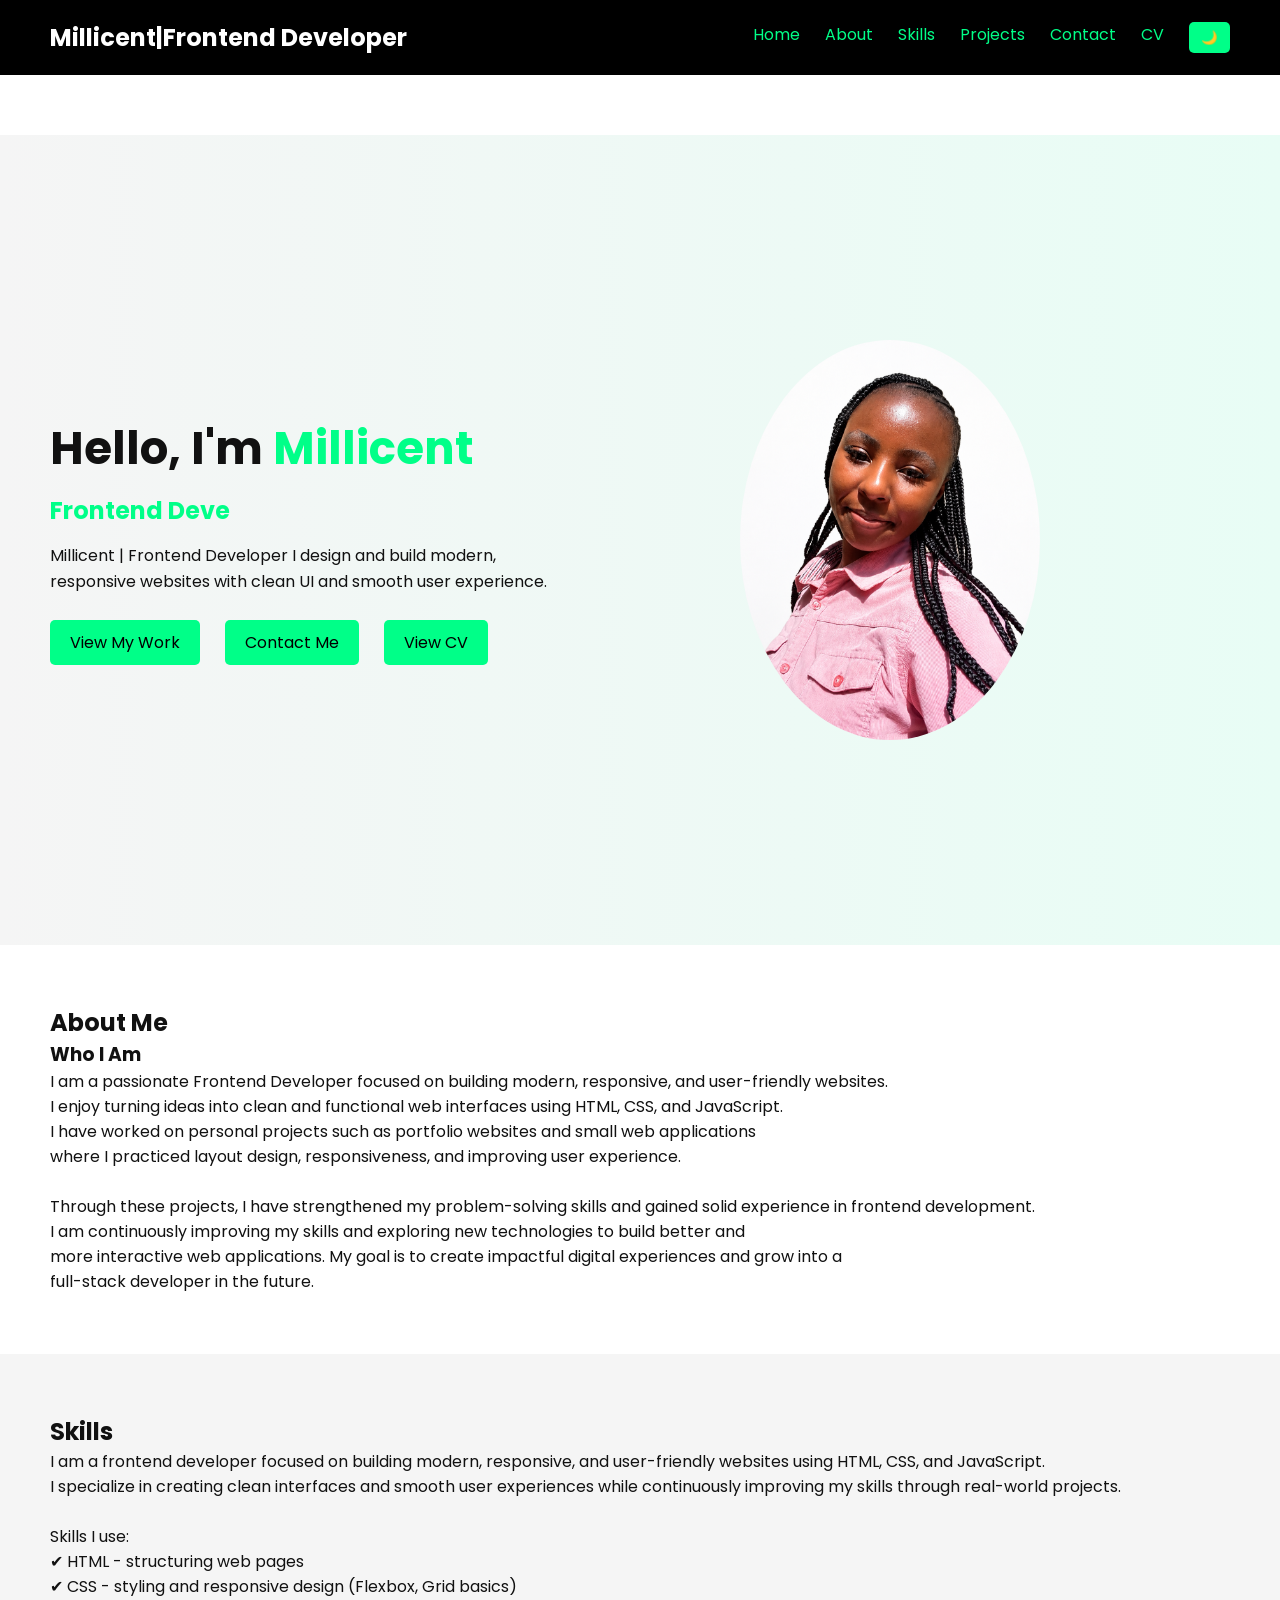
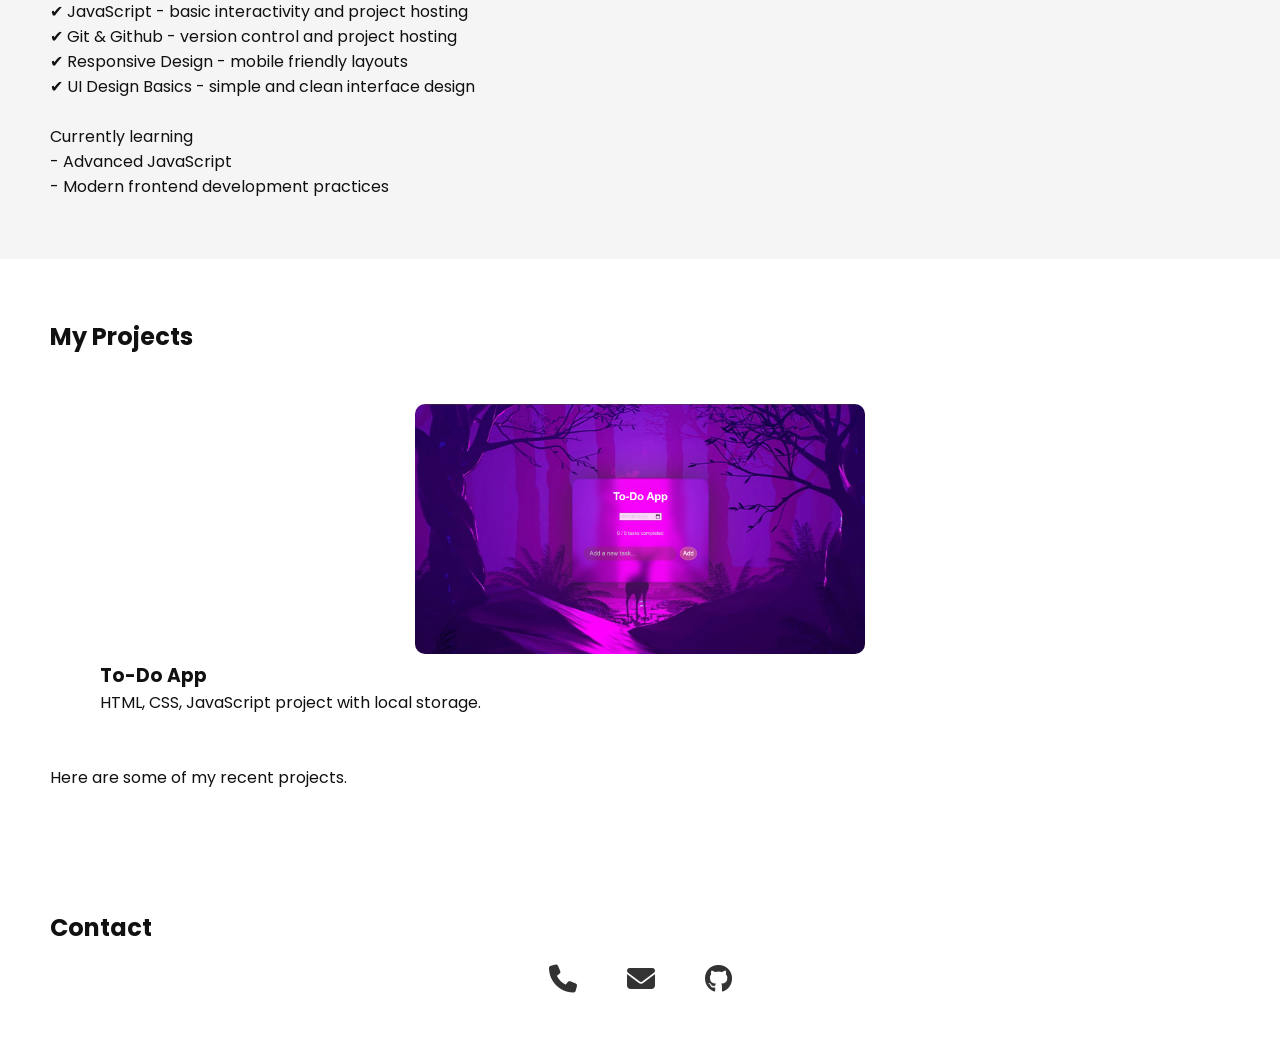
==== index.html @ e56c8e4c "Updated project layout and responsive image fixes" ====
<!DOCTYPE html>
<html lang="en">
<head>
    <meta charset="UTF-8">
    <meta name="viewport" content="width=device-width, initial-scale=1.0">
    <title>My Portfolio</title>
    <link href="https://fonts.googleapis.com/css2?family=Poppins:wght@400;600&display=swap" rel="stylesheet">
    <link rel="stylesheet" href="https://cdnjs.cloudflare.com/ajax/libs/font-awesome/6.5.0/css/all.min.css">
    <link rel="stylesheet" href="style.css">
</head>
<body>

    <!--nav-->
    <nav>
        <h2>Millicent|Frontend Developer</h2>
        <div class="hamburger" onclick="toggleMenu()">☰</div>
        <ul>
            <li><a href="#home">Home</a></li>
            <li><a href="#about">About</a></li>
            <li><a href="#skills">Skills</a></li>
            <li><a href="#projects">Projects</a></li>
            <li><a href="#contact">Contact</a></li>
            <li><a href="#" onclick="openCV(); return false;">CV</a></li>

             <!--- 🌙INSIDE MENU-->
            <li>
                <button id="toggle">🌙</button>
            </li>
        </ul>
    </nav>
    <!--hero section-->
    <section class="hero" id="home">
        <div class="hero-text">
            <h1>Hello, I'm <span>Millicent</span></h1>

            <h2><span id="typing"></span></h2>
            <p>Millicent | Frontend Developer

             I design and build modern, responsive websites with clean UI and smooth user experience.</p>

            <div class="hero-buttons">
                <a href="#projects" class="btn">View My Work</a>
                <a href="#contact" class="btn">Contact Me</a>
                <a href="#" class="btn" onclick="openCV(); return false;">View CV</a>
            </div>

        </div>

        <div class="hero-image">
            <img src="images/imagebg.png" alt="My Image">
        </div>
    </section>

    <!--about section-->
    <section id="about">
        <h2>About Me</h2>
        <h3>Who I Am</h3>
        <p>
             I am a passionate Frontend Developer focused on building modern, responsive, and user-friendly websites. <br>I enjoy turning ideas into clean and functional web interfaces using HTML, CSS, and JavaScript.<br>

             I have worked on personal projects such as portfolio websites and small web applications<br> where I practiced layout design, responsiveness, and improving user experience.</p><br><p></p>Through these projects, I have strengthened my problem-solving skills and gained solid experience in frontend development.<br>

             I am continuously improving my skills and exploring new technologies to build better and<br> more interactive web applications. My goal is to create impactful digital experiences and grow into a <br>full-stack developer in the future.
        </p>
    </section>

    <!--skills-->
    <section id="skills">
        <h2>Skills</h2>
        <p>
            I am a frontend developer focused on building modern, responsive, and user-friendly websites using HTML, CSS, and JavaScript.<br> 
            I specialize in creating clean interfaces and smooth user experiences while continuously improving my skills through real-world projects.<br><br>
            Skills I use:<br>
            ✔  HTML - structuring web pages<br>
            ✔  CSS - styling and responsive design (Flexbox, Grid basics)<br>
            ✔  JavaScript - basic interactivity and project hosting<br>
            ✔  Git & Github - version control and project hosting<br>
            ✔  Responsive Design - mobile friendly layouts<br>
            ✔  UI Design Basics - simple and clean interface design

            <br><br><p>Currently learning <br>
                - Advanced JavaScript<br>
                - Modern frontend development practices</p>
        </p>
    </section>

    <!--projects-->
    <section id="projects">
        <h2>My Projects</h2>
        <div class="projects-box">
            <div class="projects-card">
                <div class="projects-row">
                    <a href="projects/todo.html" target="_blank">
                       <img src="images/screenshot.png" alt="To-Do App">
                    </a>
                </div>
               
                <h3>To-Do App</h3>
                <p>HTML, CSS, JavaScript project with local storage.</p> 
            </div>
        </div>
        <p>Here are some of my recent projects.</p>
    </section>

    <!-- POPUP -->
     <div id="imageModal" onclick="closeImage()">
        <span class="close" onclick="closeImage()">&times;</span>
         <img id="modalImg">
     </div>

    <!--contact-->
    <section id="contact">
        <h2>Contact</h2>

        <div class="contact-icons">

            <!--PHONE -->
            <div class="contact-item">
                <i class="fas fa-phone" onclick="togglePopup('phonepopup')"></i>

                <div id="phonepopup" class="popup">
                    <span class="close-btn" onclick="togglePopup('phonepopup')">&times;</span>
                    <p>📞 <a href="tel:+254797627244">Call Me</a></p>
                    <p class="contact-detail">+254 797 627 244</p>
                </div>
            </div>
            <!--EMAIL-->
            <div class="contact-item">
                <i class="fas fa-envelope" onclick="togglePopup('emailpopup')"></i>

                <div id="emailpopup" class="popup">
                    <span class="close-btn" onclick="togglePopup('emailpopup')">&times;</span>
                    <p>📧 <a href="mailto:nduranumillicent5@gmail.com">Send Email</a></p>
                    <p class="contact-detail">nduranumillicent5@gmail.com</p>
                </div>
            </div>
            <!--GITHUB-->
            <div class="contact-item">
                <i class="fab fa-github" onclick="openGit()"></i>
            </div>
        </div>
    </section>

    <!--CV POPUP MODAL-->
    <div id="cvModal" class="cv-modal">
        <span class="cv-close" onclick="closeCV()">✖</span>

        <div class="cv-content">
            <iframe id="cvFrame"></iframe>
        </div>

        <div class="cv-controls">
            <button onclick="openCV()">View CV</button>
        </div>
        
    </div>

    <script src="script.js"></script>
</body>
</html>
---- style.css ----
/* FORCE DARK MODE SECTION COLORS */
.dark #about,
.dark #skills,
.dark #projects {
    background: #1a1a1a !important;
    color: #ffffff !important;
} 

/* RESET */
* {
    margin: 0;
    padding: 0;
    box-sizing: border-box;
}

body {
    font-family: 'Poppins', sans-serif;
    background: #ffffff;
    color: #111;
    transition: 0.3s ease;
    overflow-x: hidden;
}

/* NAV */
.navbar {
  position: relative;
}


nav {
    display: flex;
    justify-content: space-between;
    align-items: center;
    padding: 20px 50px;
    background: #000;
    color: #fff;
    flex-wrap: wrap;
}

nav h2 {
    margin-right: auto;
}

nav ul {
    display: flex;
    gap: 25px;
    list-style: none;
}

nav a {
    color: #fff;
    text-decoration: none;
    transition: 0.3s;
}

nav a:hover,
nav a.active {
    color: #00ff88;
}

.nav-links {
  box-shadow: 0 4px 10px rgba(0,0,0,0.4);
}

.nav-links::before {
  content: "";
  position: fixed;
  top: 0;
  left: 0;
  width: 30%;
  height: 100%;
  background: rgba(0,0,0,0.5);
}


/* THEME BUTTON */
#toggle {
    background: #00ff88;
    border: none;
    padding: 8px 12px;
    cursor: pointer;
    border-radius: 5px;
}

/* HERO */
.hero {
    margin-top: 60px;
    display: flex;
    flex-direction: row; /* ✅ ADD THIS (IMPORTANT) */
    align-items: center;
    justify-content: space-between;
    padding: 80px 50px;
    min-height: 90vh;
    background: linear-gradient(to right, #f5f5f5, #e8fdf5);
}

.hero-text {
    max-width: 500px;
    color: #111;
    flex: 1; /* ✅ ADD THIS */
}

.hero-text h1 {
    font-size: 45px;
}

.hero-text span {
    color: #00ff88;
}

.hero-text h2 {
    margin: 10px 0;
    font-size: 24px;
}

.hero-text p {
    margin: 15px 0;
    line-height: 1.6;
}

.hero-image {
    display: flex;
    justify-content: center;
    flex: 1;
}

.hero-image img {
    width: 300px;
    height: 400px;
    border-radius: 50%;
    object-fit: cover;
}

.hero-buttons {
    display: flex;
    gap: 15px;
    flex-wrap: wrap;
    align-items: center;
}

/* BUTTONS */
.btn {
    background: #00ff88;
    color: #000;
    padding: 10px 20px;
    text-decoration: none;
    margin-right: 10px;
    border-radius: 5px;
    display: inline-block;
    margin-top: 10px;
}

.btn-outline {
    border: 2px solid #00ff88;
    padding: 10px 20px;
    text-decoration: none;
    color: #00ff88;
    border-radius: 5px;
}

.btn:hover,
.btn-outline:hover {
    opacity: 0.8;
}

/* SECTIONS */
section {
    padding: 60px 50px;
}

#about { background: #ffffff; }
#skills { background: #f5f5f5; }
#projects { background: #ffffff; }

/* CONTACT ICONS (FIXED) */
.contact-icons {
    display: flex;
    justify-content: center;
    gap: 50px;
    margin-top: 20px;
}

.contact-icons i {
    font-size: 28px;
    cursor: pointer;
    color: #333;
    transition: 0.3s;
}

.contact-detail {
    font-size: 12px;
    opacity: 0.7;
    margin-top: 5px;
}

.contact-icons i:hover {
    transform: scale(1.2);
    color: #00ff88;
}

.contact-item {
    position: relative;
}

/* POPUP (FIXED CLEAN VERSION) */
.popup {
   display: none;
    position: absolute;
    top: 120%;       /* below icon */
    left: 50%;       /* center horizontally */
    transform: translateX(-50%);
    background: #222;
    color: white;
    padding: 12px 18px;
    border-radius: 8px;
    font-size: 14px;
    z-index: 1000;
    min-width: 160px;
}
/* Phone & Email popup links */
.popup a {
    color: white;            /* ✅ make text white */
    text-decoration: none;   /* ❌ remove underline */
    font-weight: 500;
}

.popup.show {
    display: block !important;
}

.close-btn {
    float: right;
    cursor: pointer;
    color: red;
    font-weight: bold;
}

/* PROJECTS */
.projects-card {
    background: #fff;
    padding: 50px;
    border-radius: 20px;
    transition: 0.3s;
}

.projects-card:hover {
    transform: translateY(-8px);
}

.projects-row {
    display: flex;
    gap: 20px;
    justify-content: center;
    flex-wrap: wrap;
}

.projects-row img {
    width: 100%;
    max-width: 450px;
    height: 250px;
    border-radius: 10px;
    cursor: pointer;
    transition: 0.3s;
    object-fit: cover;
}

.projects-row img:hover {
    transform: scale(1.05);
}

.dark .projects-card {
    background: #1f1f1f;
    color: #eaeaea;
    box-shadow: 0 4px 8px rgba(0, 255, 136, 0.2);
    }

/* MODAL IMAGE */
#imageModal {
    display: none;
    position: fixed;
    top: 0;
    left: 0;
    width: 100%;
    height: 100%;
    background: rgba(0,0,0,0.8);
    justify-content: center;
    align-items: center;
    z-index: 1000;
}

#imageModal img {
    width: auto;              
    max-width: 350px;         
    max-height: 60vh;        
    border-radius: 12px;
}

/* HAMBURGER ICON */
.hamburger {
    display: none;
    font-size: 22px;
    cursor: pointer;
    color: white;
    z-index: 1100;
}

/* DARK MODE */

.dark {
    background: #111;
    color: #fff; /* ✅ FIX: make text visible */
}

.dark section {
    background: #1a1a1a;
    color: #fff; /* ✅ FIX: make text visible */
}

.dark nav {
    background: #000;
}

.dark .hero-text {
    color: #fff;
}

.dark .contact-icons i {
    color: #fff;
}

.dark .contact-icons i:hover {
    color: #00ff88;
}

/* BUTTON DARK MODE */
.dark .btn {
    background: #00ff88;
    color: #000;
}

.dark .btn-outline {
    border: 2px solid #00ff88;
    color: #00ff88;
}

/* THEME BUTTON */
.theme-btn {
     display: flex;
    align-items: center;
    justify-content: center;
    margin-left: 20px;
    background: transparent;
    border: none;
    color: white;
    font-size: 20px;
    cursor: pointer;
    gap: 20px;
}

.theme-btn i {
    font-size: 16px;  /* 🔽 reduce size (try 14px–18px) */
}

/* ANIMATION */
.hidden {
    opacity: 0;
    transform: translateY(30px);
    transition: 0.6s ease;
}

.show {
    opacity: 1;
    transform: translateY(0);
}

 /* CV MODAL BACKGROUND */
.cv-modal {
    display: none;
    position: fixed;
    top: 0;
    left: 0;
    width: 100%;  
    height: 100%;
    background: rgba(0,0,0,0.85);
    justify-content: center;
    align-items: center;
    transform: scale(1);
    z-index: 99999;
}

.cv-modal iframe {
    width: 100%;
    height: 100%;
    border: none;
}

iframe {
    image-rendering: auto;
}

.cv-close:hover {
    color: #00ff88;
    transform: scale(1.2);
}


/* CV BOX (DESKTOP) */
.cv-content {
    width: 90%;
    height: 90%;
    background: white;
    position: relative;
    border-radius: 10px;
    overflow: auto;
}

/* PDF INSIDE */
.cv-content iframe {
    width: 100%;
    height: 100%;
    border: none;
    transform: scale(0.9);
    transform-origin: top center;
}

/* CLOSE BUTTON */
.cv-close {
    position: fixed; 
    top: 15px;
    right: 15px;
    font-size: 30px;
    color: white;
    background: rgba(0,0,0,0.6);
    padding: 8px 12px;
    border-radius: 50%;
    cursor: pointer;
    z-index: 100000;
}

.close {
    position: absolute;
    top: 20px;
    right: 30px;
    font-size: 35px;
    color: white;
    cursor: pointer;
    z-index: 1001;
}

.cv-controls {
  position: sticky;
  top: 0;
  background: white;
  padding: 10px;
  text-align: right;
  z-index: 10;
}


/* RESPONSIVE */
@media (max-width: 768px) {

    nav {
        display: flex;
        padding: 15px 20px;
        flex-direction: row;
        gap: 10px;
        text-align: center;
        justify-content: space-between;
        align-items: center;
    }
    nav h2 {
        flex: 1;
        margin-left: 10px;
    }

    nav ul {
        position: absolute;
        top: 60px;   
        right: 10px;     
        left: auto;   
        background: black;
        flex-direction: column;
        width: 200px;
        display: none;
        padding: 10px;
        border-radius: 10px;
        z-index: 1000;

    }
    nav ul li {
      width: 100%;
    }

    nav ul li a {
       display: block;
       padding: 10px;
       width: 100%;
    }

    nav ul.show {
        opacity: 1;
        transform: translateY(0);
        display: flex;
    }

    .nav-links {
        position: absolute;
        top: 60px; /* just below nav bar*/
        right: 10px;
        width: 200px;
        border-radius: 8px;
        padding: 10px 0;
        background: black;
        align-items: center;
        justify-content: center;
        transition: 0.3s ease;
        z-index: 1000;
        display: none;
        flex-direction: column;
    }

    .nav-links.active {
     display: flex;
     right: 0;
    }

    .nav-links a {
         padding: 10px;
         text-align: center;
         color: #00ff99;
         font-size: 18px;
         width: 100%;
         font-size: 18px;
     }
     .nav-links a:hover {
         background: #111;
     }

    .navbar {
      display: flex;
     justify-content: space-between;
     align-items: center;
     padding: 10px 20px;
    }

    .logo {
      margin-left: 10px; /* small space from edge */
    }

    .hamburger {
        display: block;
        margin-left: auto;
    } 

    #toggle {
        margin-left: auto;
        margin-right: 10px;
    }

    .popup {
    background: black !important;
    color: white  !important;
    }

    .hero {
        align-items: center;
        flex-direction: column;
        padding: 30px 20px;   /* smaller padding */
        min-height: auto;     /* removes huge screen height */
        text-align: center;
        gap: 20px;
        
    }

    .hero-text {
        width: 100%;
        max-width: 100%;
    }

    .hero-text h1 {
        font-size: 26px;
    }

    .hero-text h2 {
        font-size: 18px;
    }

    .hero-text p {
        font-size: 14px;
    }

    .hero-buttons {
        display: flex;
        flex-direction: column;
        gap: 10px;
        align-items: center;
    }

    .hero-buttons .btn {
        width: 80%;
    }

    .hero-image img {
        width: 160px;
        height: 180px;
        border-radius: 50%;
    }

    .cv-modal {
      width: 95%;
      height: 90%;
    }
    
    .cv-content {
        width: 100%;
        height: 100%;
        border-radius: 0; /* remove curves for full screen */
        font-size: 14px;
    }
    #cvFrame {
    width: 100%;
    height: 100%;
    border: none;
    }

    .projects-row img {
        width: 100%;
        max-width: 100%;
        height: 200px;
    }

    
}
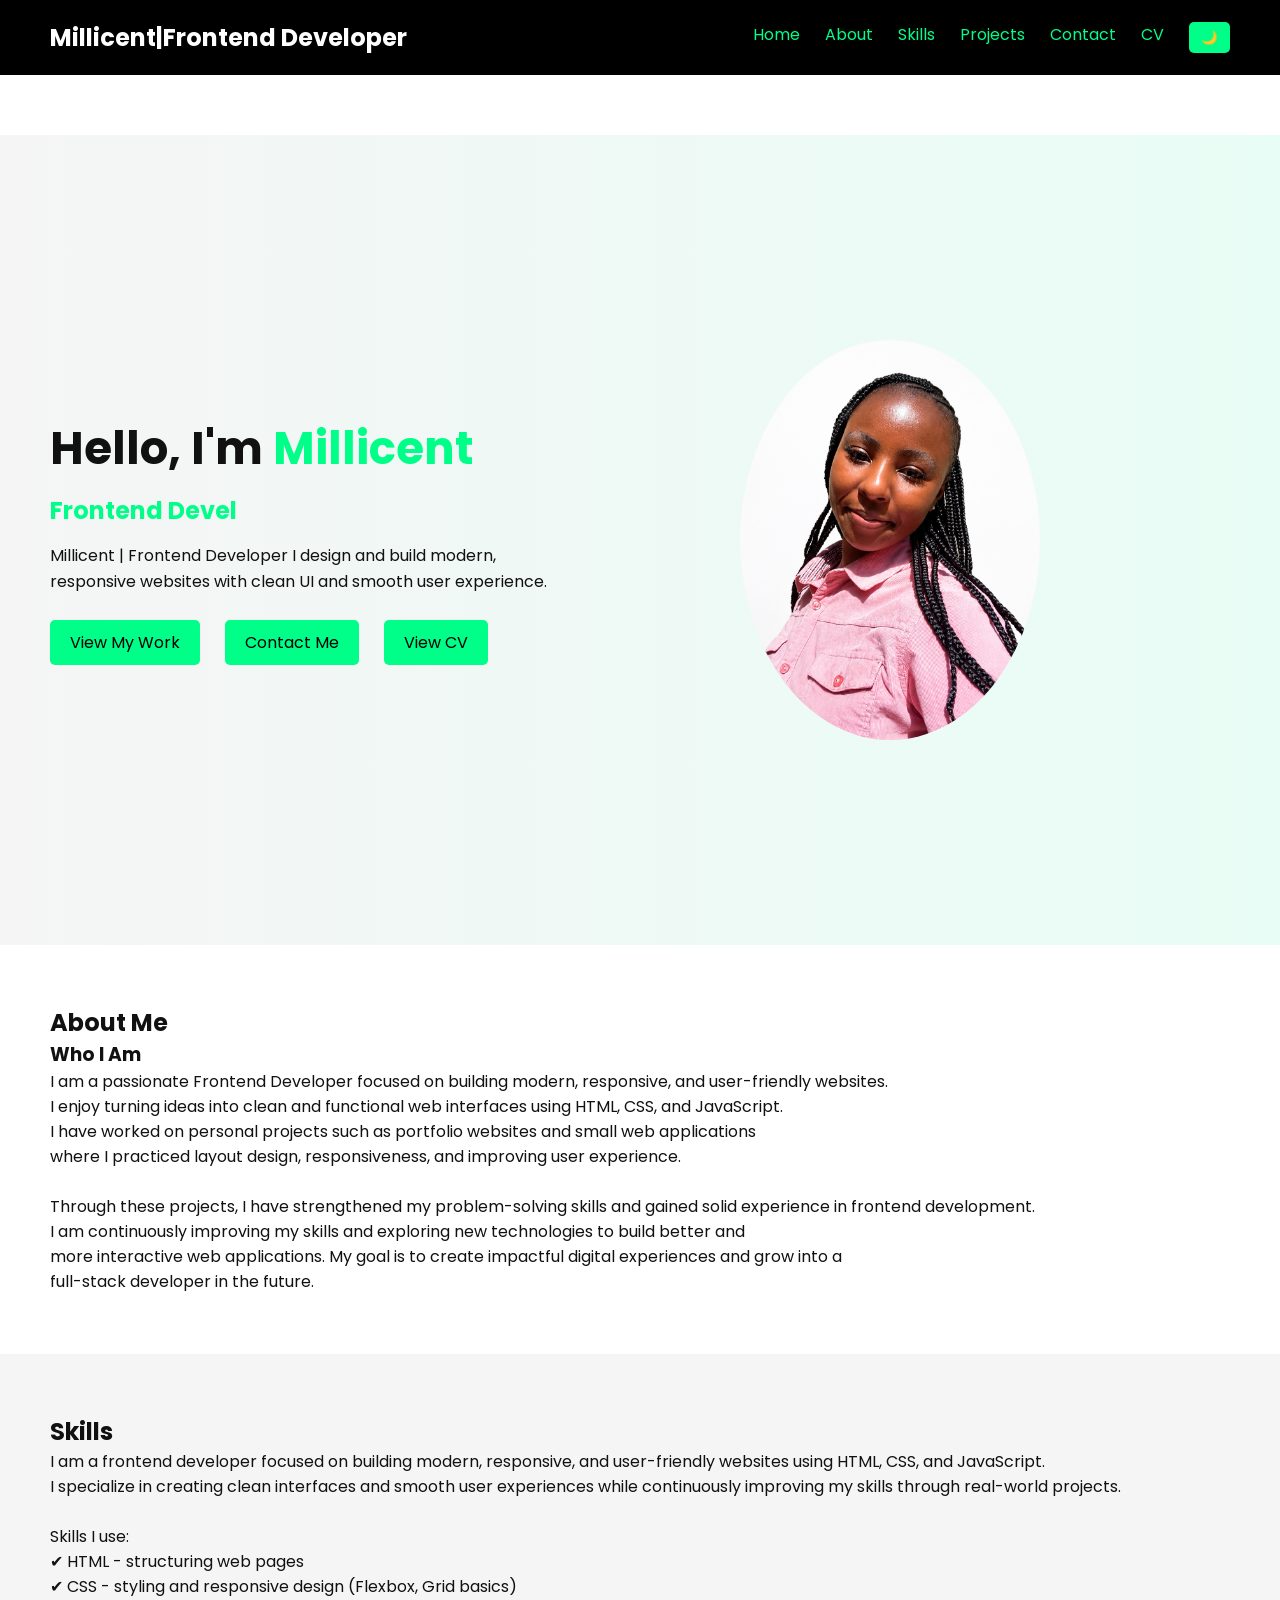
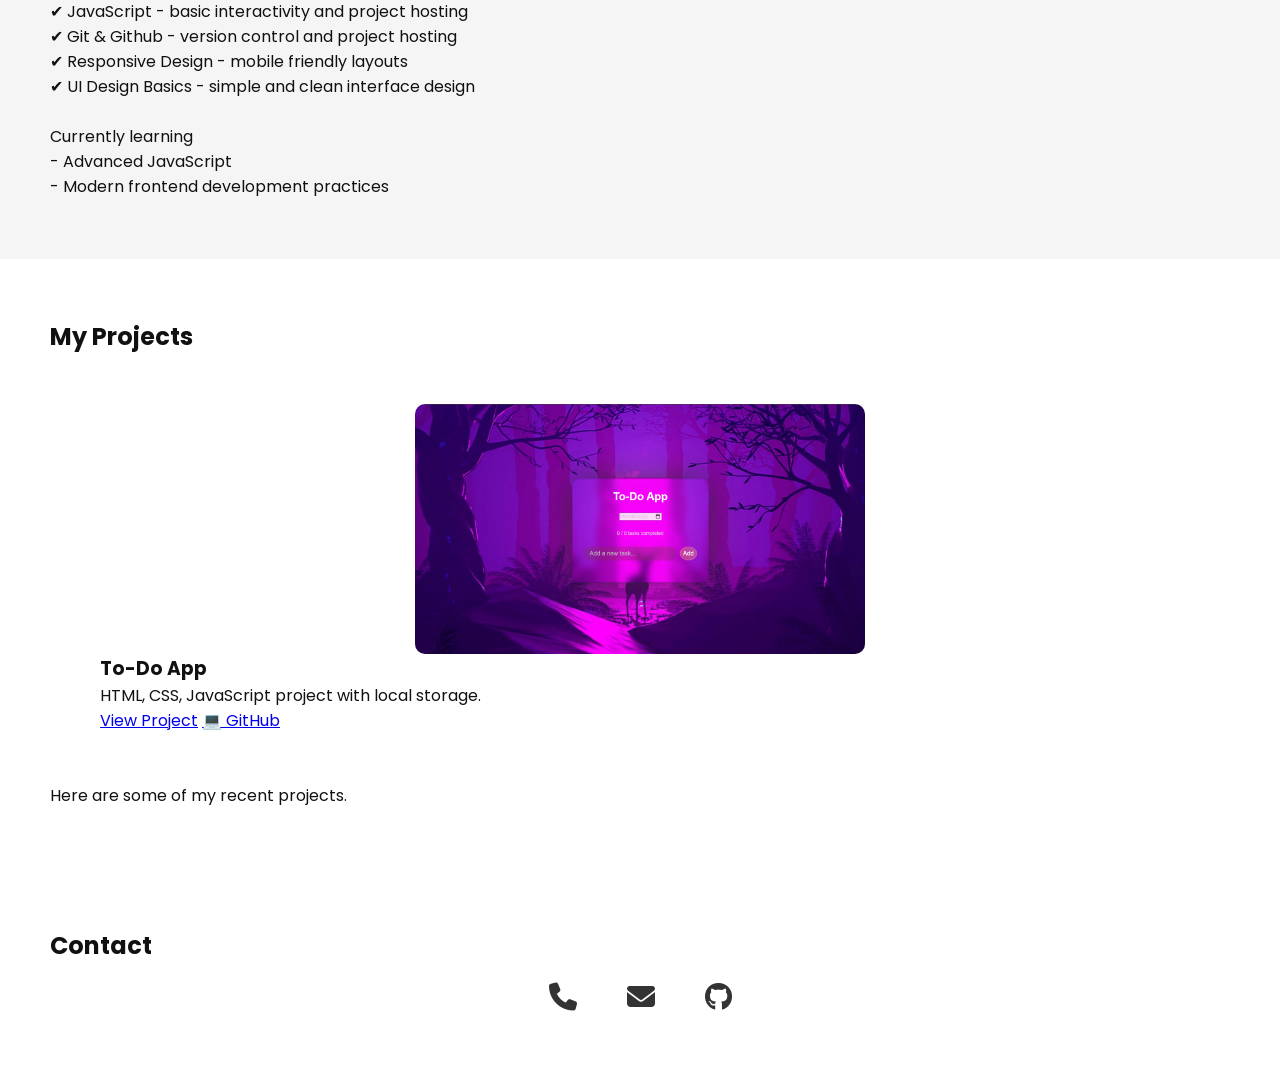
==== commit 28882b08: "Fixed layout bugs, improved CV display, and cleaned project links" ====
--- a/index.html
+++ b/index.html
@@ -90,13 +90,15 @@
         <div class="projects-box">
             <div class="projects-card">
                 <div class="projects-row">
-                    <a href="projects/todo.html" target="_blank">
                        <img src="images/screenshot.png" alt="To-Do App">
-                    </a>
                 </div>
                
                 <h3>To-Do App</h3>
-                <p>HTML, CSS, JavaScript project with local storage.</p> 
+                <p>HTML, CSS, JavaScript project with local storage.</p>
+                <div class="project-links">
+                    <a href="todo-app/index.html" target="_blank">View Project</a>
+                    <a href="https://millie420.github.io/To-Do-List-project/" target="_blank">💻 GitHub</a>
+                </div>
             </div>
         </div>
         <p>Here are some of my recent projects.</p>
--- a/style.css
+++ b/style.css
@@ -240,7 +240,25 @@
     background: #fff;
     padding: 50px;
     border-radius: 20px;
-    transition: 0.3s;
+    transition: 0.3s ease;
+}
+
+.projects-card img {
+    width: 100%;
+    border-radius: 10px;
+}
+.projects-links {
+    margin-top: 10px;
+}
+
+.projects-links a {
+    display: inline-block;
+    margin: 5px;
+    padding: 8px 12px;
+    background: green;
+    color: white;
+    text-decoration: none;
+    border-radius: 5px;
 }
 
 .projects-card:hover {
@@ -388,12 +406,6 @@
     z-index: 99999;
 }
 
-.cv-modal iframe {
-    width: 100%;
-    height: 100%;
-    border: none;
-}
-
 iframe {
     image-rendering: auto;
 }
@@ -419,8 +431,7 @@
     width: 100%;
     height: 100%;
     border: none;
-    transform: scale(0.9);
-    transform-origin: top center;
+    transform: none;
 }
 
 /* CLOSE BUTTON */
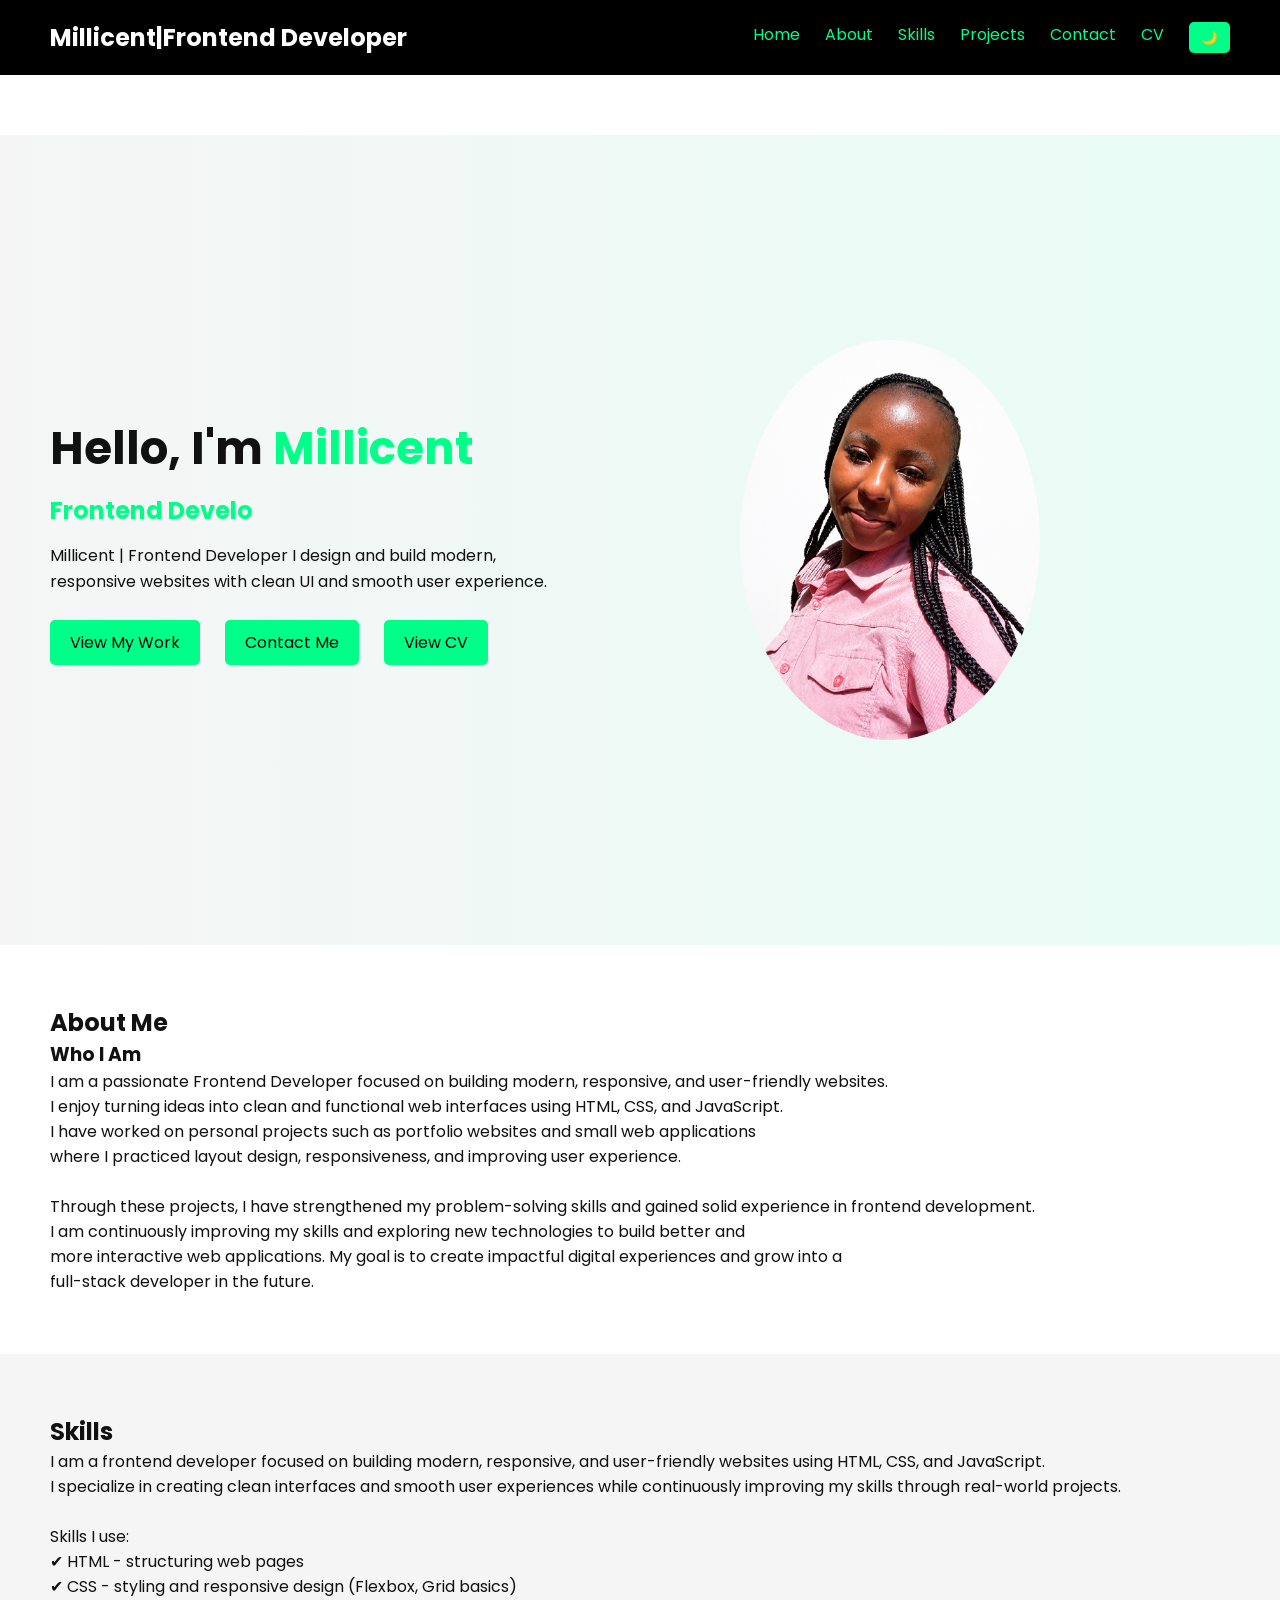
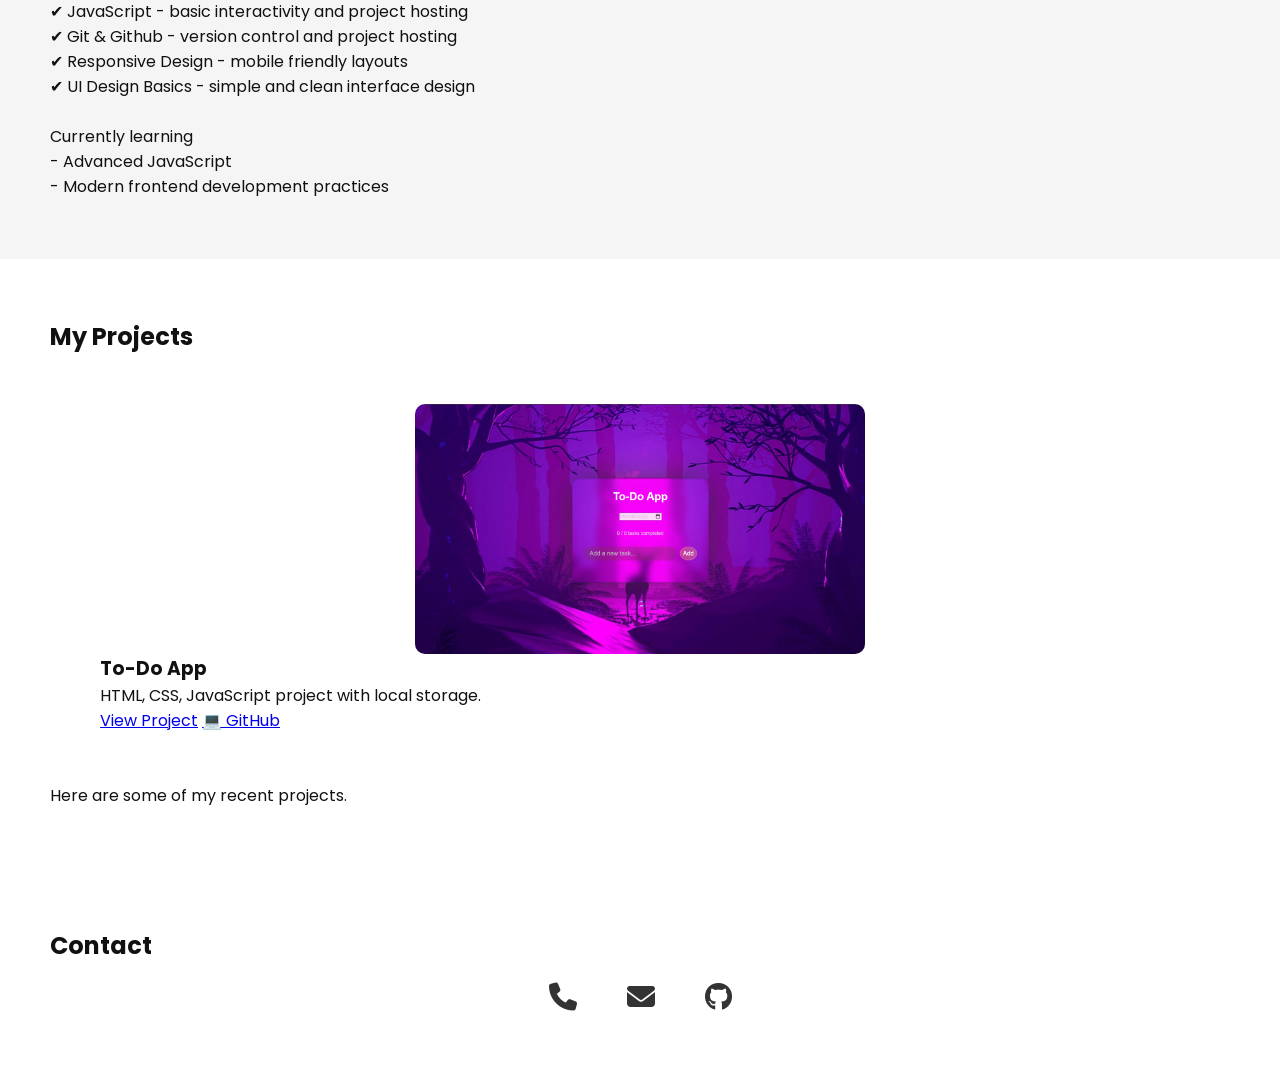
==== commit d6714ba8: "Fix paths and include missing assets" ====
--- a/index.html
+++ b/index.html
@@ -96,7 +96,7 @@
                 <h3>To-Do App</h3>
                 <p>HTML, CSS, JavaScript project with local storage.</p>
                 <div class="project-links">
-                    <a href="todo-app/index.html" target="_blank">View Project</a>
+                    <a href="projects/todo-app/index.html" target="_blank">View Project</a>
                     <a href="https://millie420.github.io/To-Do-List-project/" target="_blank">💻 GitHub</a>
                 </div>
             </div>
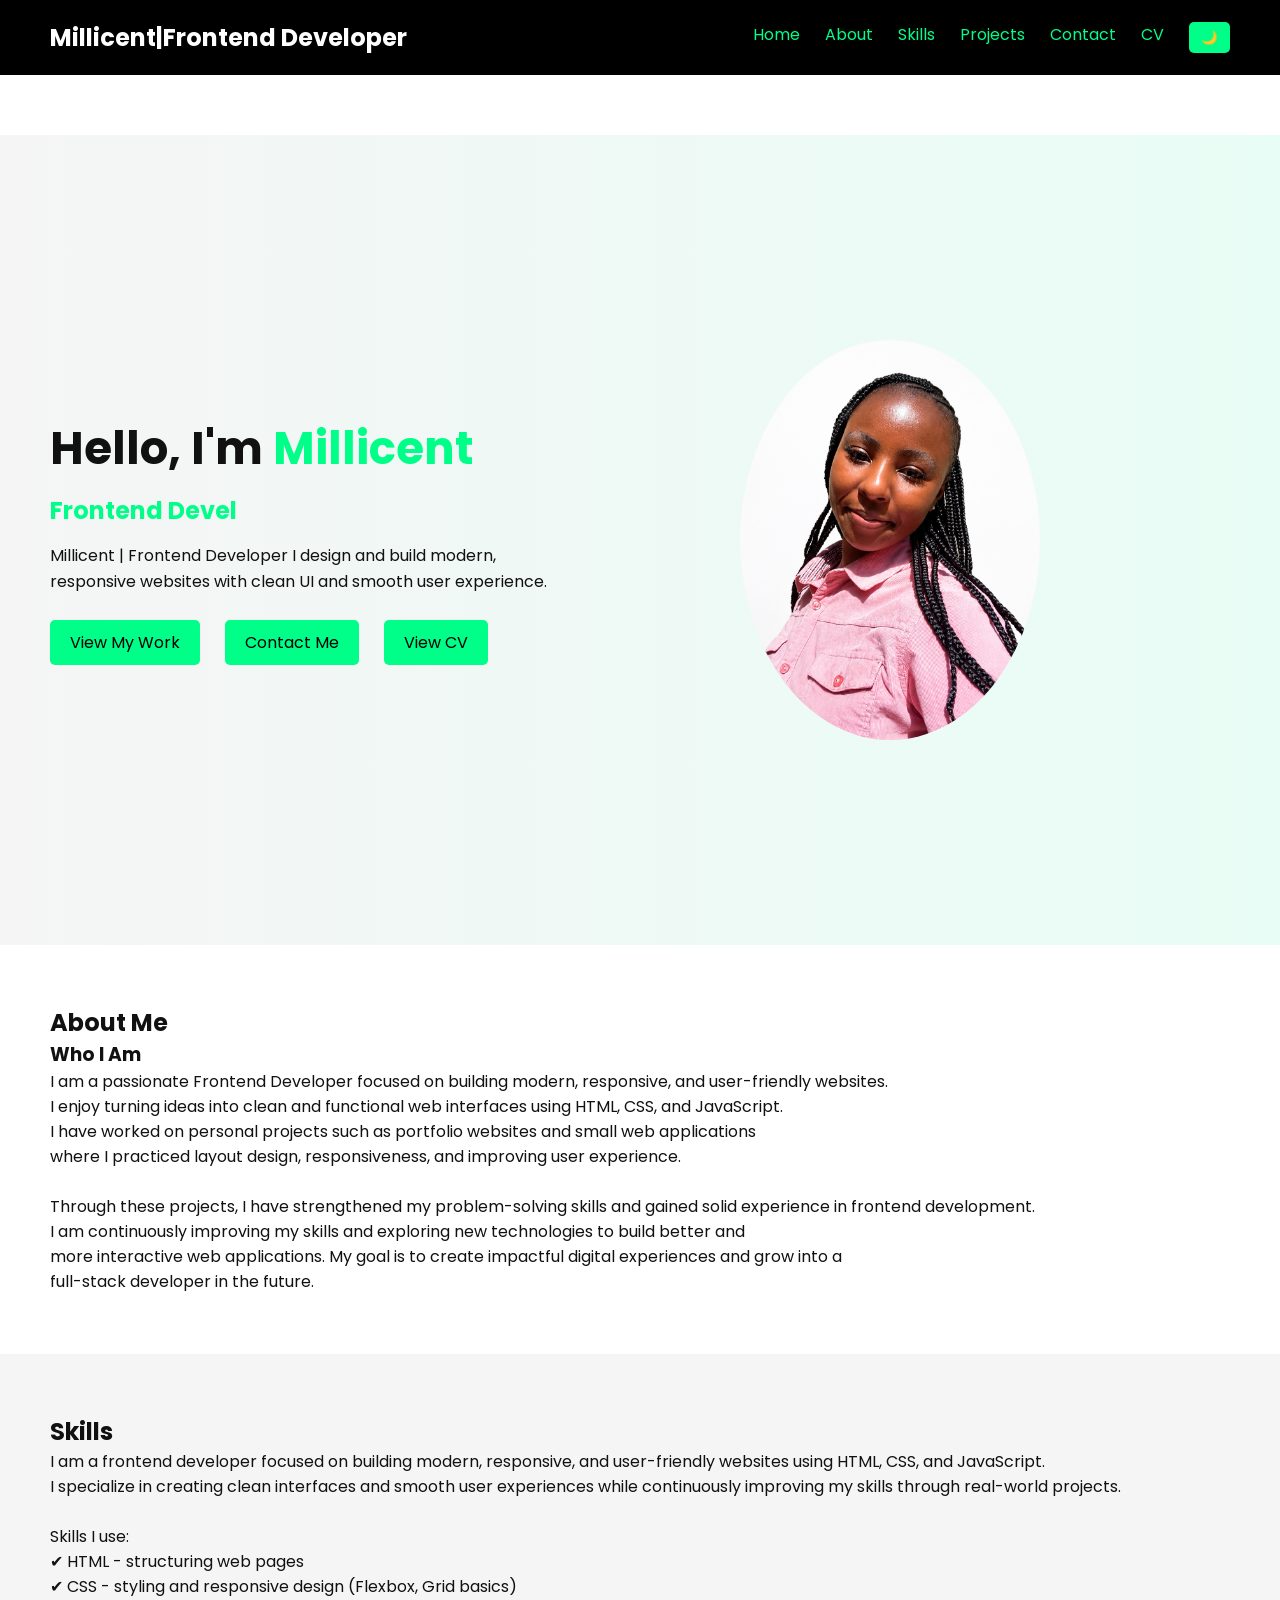
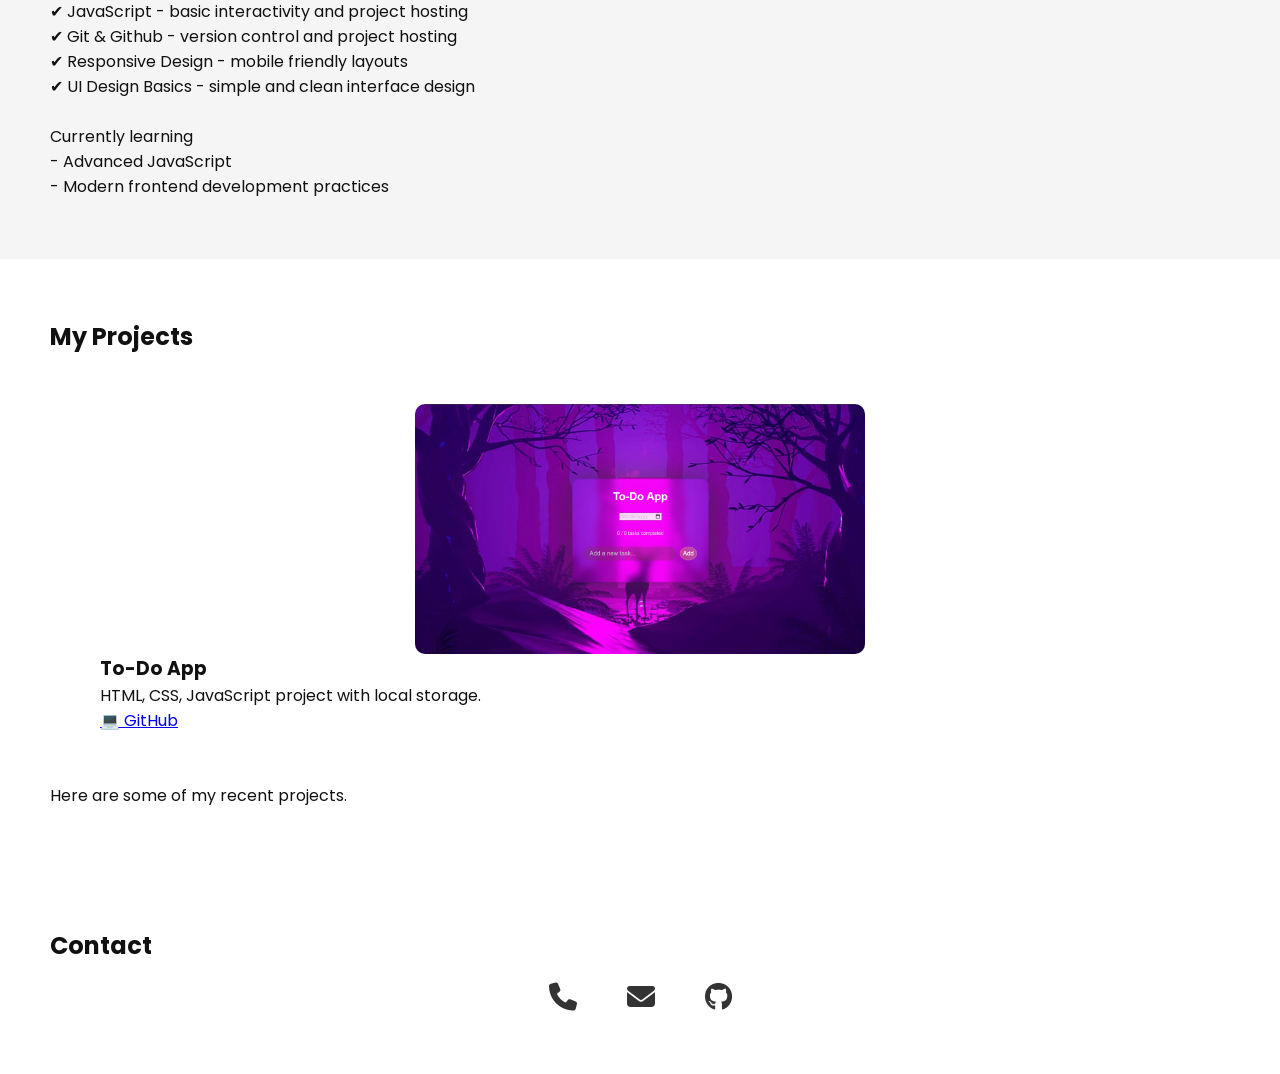
==== commit c3981e0a: "Removed broken local links, using live project link" ====
--- a/index.html
+++ b/index.html
@@ -96,7 +96,6 @@
                 <h3>To-Do App</h3>
                 <p>HTML, CSS, JavaScript project with local storage.</p>
                 <div class="project-links">
-                    <a href="projects/todo-app/index.html" target="_blank">View Project</a>
                     <a href="https://millie420.github.io/To-Do-List-project/" target="_blank">💻 GitHub</a>
                 </div>
             </div>
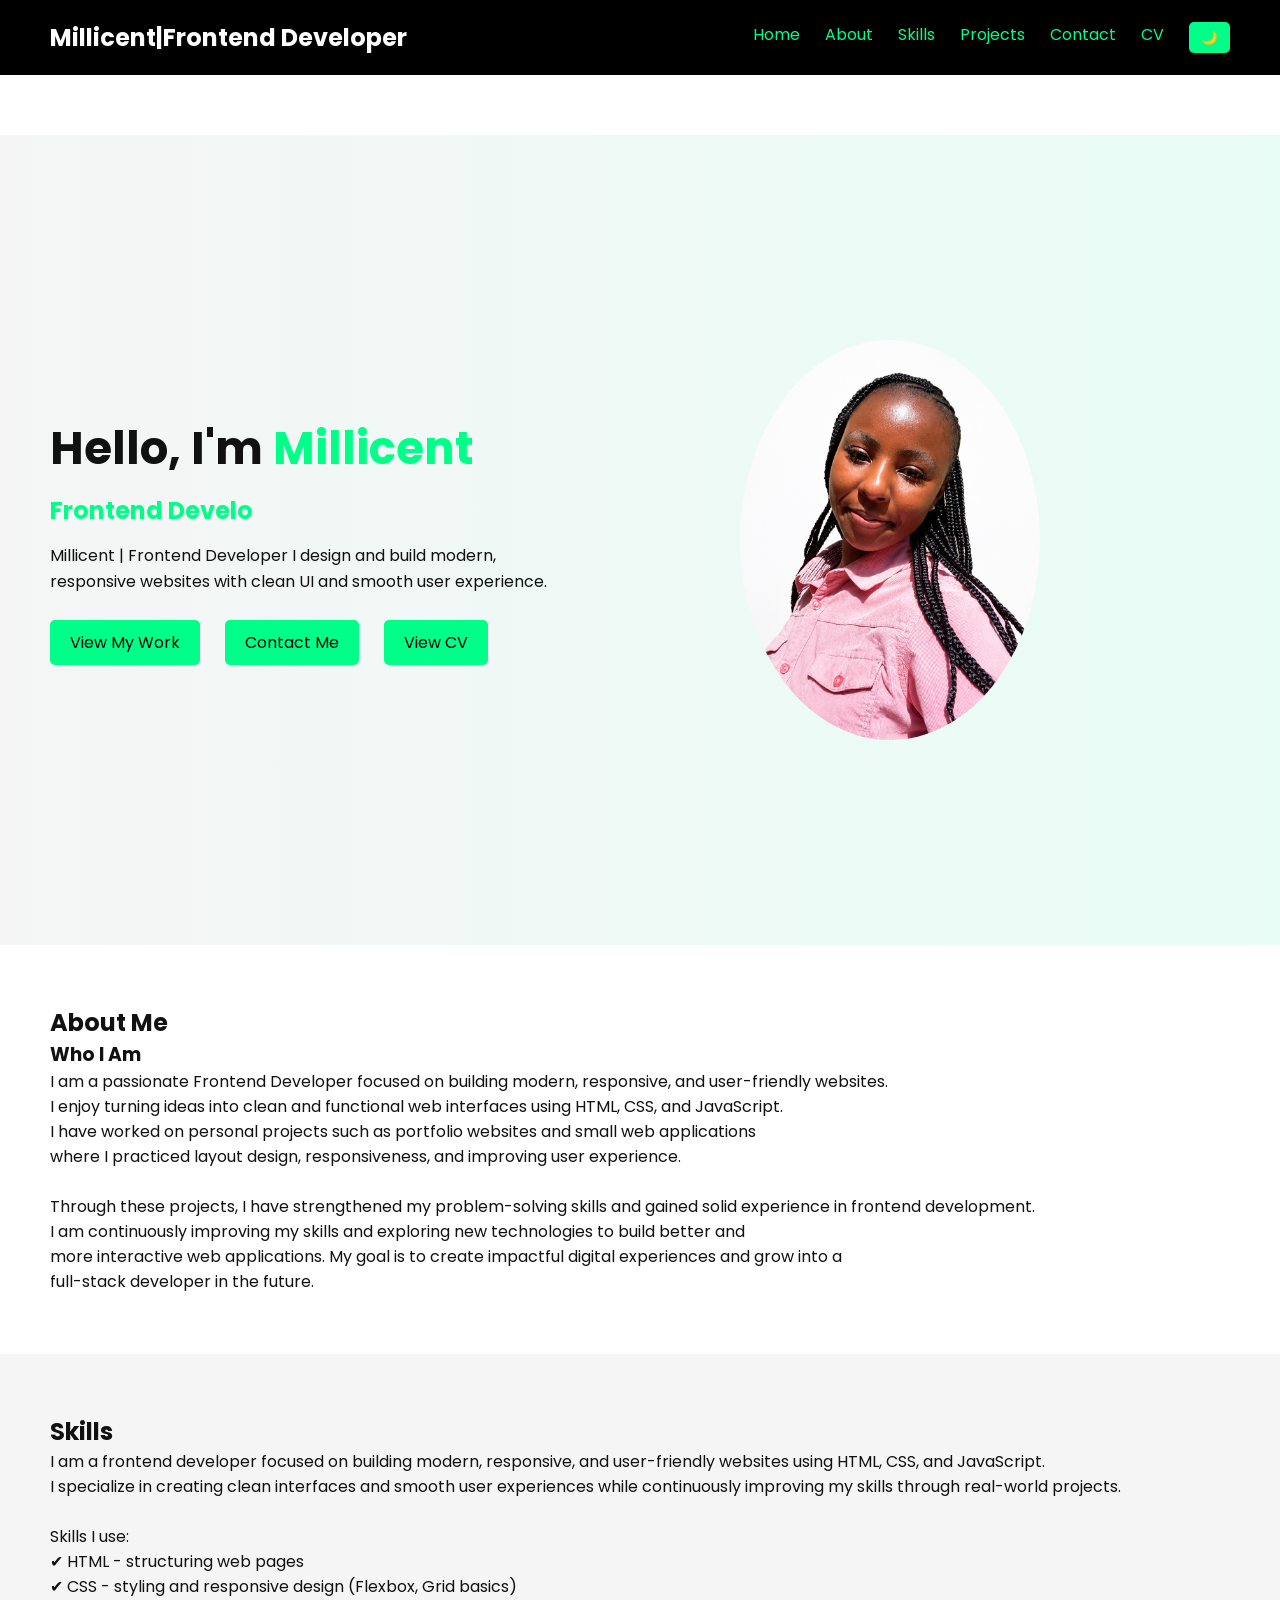
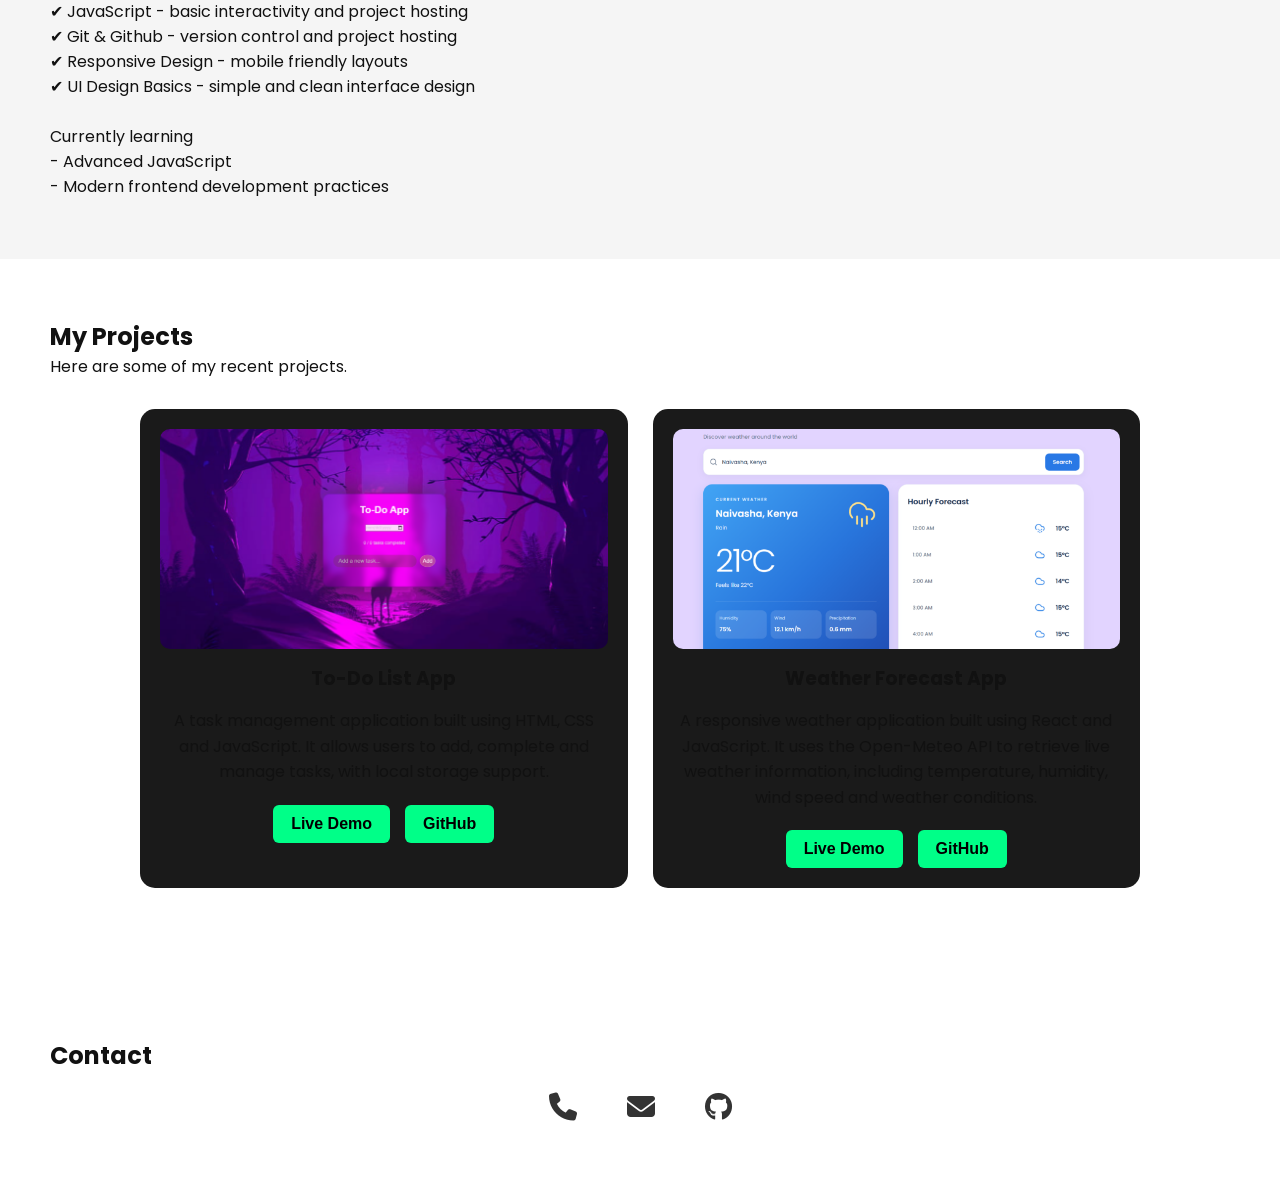
==== commit d42c40fa: "Updated portfolio project cards" ====
--- a/index.html
+++ b/index.html
@@ -85,23 +85,67 @@
     </section>
 
     <!--projects-->
-    <section id="projects">
-        <h2>My Projects</h2>
-        <div class="projects-box">
-            <div class="projects-card">
-                <div class="projects-row">
-                       <img src="images/screenshot.png" alt="To-Do App">
-                </div>
-               
-                <h3>To-Do App</h3>
-                <p>HTML, CSS, JavaScript project with local storage.</p>
-                <div class="project-links">
-                    <a href="https://millie420.github.io/To-Do-List-project/" target="_blank">💻 GitHub</a>
-                </div>
-            </div>
-        </div>
-        <p>Here are some of my recent projects.</p>
-    </section>
+<section id="projects">
+    <h2>My Projects</h2>
+    <p>Here are some of my recent projects.</p>
+
+    <div class="projects-box">
+
+        <!-- TO-DO APP CARD -->
+        <div class="projects-card">
+
+            <div class="projects-row">
+                <img src="images/screenshot.png" alt="To-Do App">
+            </div>
+
+            <h3>To-Do List App</h3>
+
+            <p>
+                A task management application built using HTML, CSS
+                and JavaScript. It allows users to add, complete and
+                manage tasks, with local storage support.
+            </p>
+
+            <div class="project-links">
+                <a href="https://millie420.github.io/To-Do-List-project/"
+                   target="_blank">Live Demo</a>
+
+                <a href="https://github.com/millie420/To-Do-List-project"
+                   target="_blank">GitHub</a>
+            </div>
+
+        </div>
+
+
+        <!-- WEATHER APP CARD -->
+        <div class="projects-card">
+
+            <div class="projects-row">
+                <img src="images/weather app.png" alt="Weather App">
+            </div>
+
+            <h3>Weather Forecast App</h3>
+
+            <p>
+                A responsive weather application built using React
+                and JavaScript. It uses the Open-Meteo API to retrieve
+                live weather information, including temperature,
+                humidity, wind speed and weather conditions.
+            </p>
+
+            <div class="project-links">
+                <a href="https://weather-73f6xch2g-millie19.vercel.app"
+                   target="_blank">Live Demo</a>
+
+                <a href="https://github.com/millie420/weather-app"
+                   target="_blank">GitHub</a>
+            </div>
+
+        </div>
+
+    </div>
+</section>
+
 
     <!-- POPUP -->
      <div id="imageModal" onclick="closeImage()">
--- a/style.css
+++ b/style.css
@@ -292,6 +292,63 @@
     box-shadow: 0 4px 8px rgba(0, 255, 136, 0.2);
     }
 
+    .projects-box {
+    display: grid;
+    grid-template-columns: repeat(2, 1fr);
+    gap: 25px;
+    max-width: 1000px;
+    margin: 30px auto;
+}
+
+.projects-card {
+    background: #1a1a1a;
+    padding: 20px;
+    border-radius: 15px;
+    text-align: center;
+    transition: 0.3s ease;
+}
+
+.projects-card:hover {
+    transform: translateY(-8px);
+}
+
+.projects-row img {
+    width: 100%;
+    height: 220px;
+    object-fit: cover;
+    border-radius: 10px;
+}
+
+.projects-card h3 {
+    margin: 15px 0;
+}
+
+.projects-card p {
+    line-height: 1.6;
+}
+
+.project-links {
+    display: flex;
+    justify-content: center;
+    gap: 15px;
+    margin-top: 20px;
+}
+
+.project-links a {
+    text-decoration: none;
+    padding: 10px 18px;
+    background: #00ff88;
+    color: #000;
+    border-radius: 6px;
+    font-weight: 600;
+}
+
+/* Mobile screens */
+@media (max-width: 768px) {
+    .projects-box {
+        grid-template-columns: 1fr;
+    }
+}
 /* MODAL IMAGE */
 #imageModal {
     display: none;
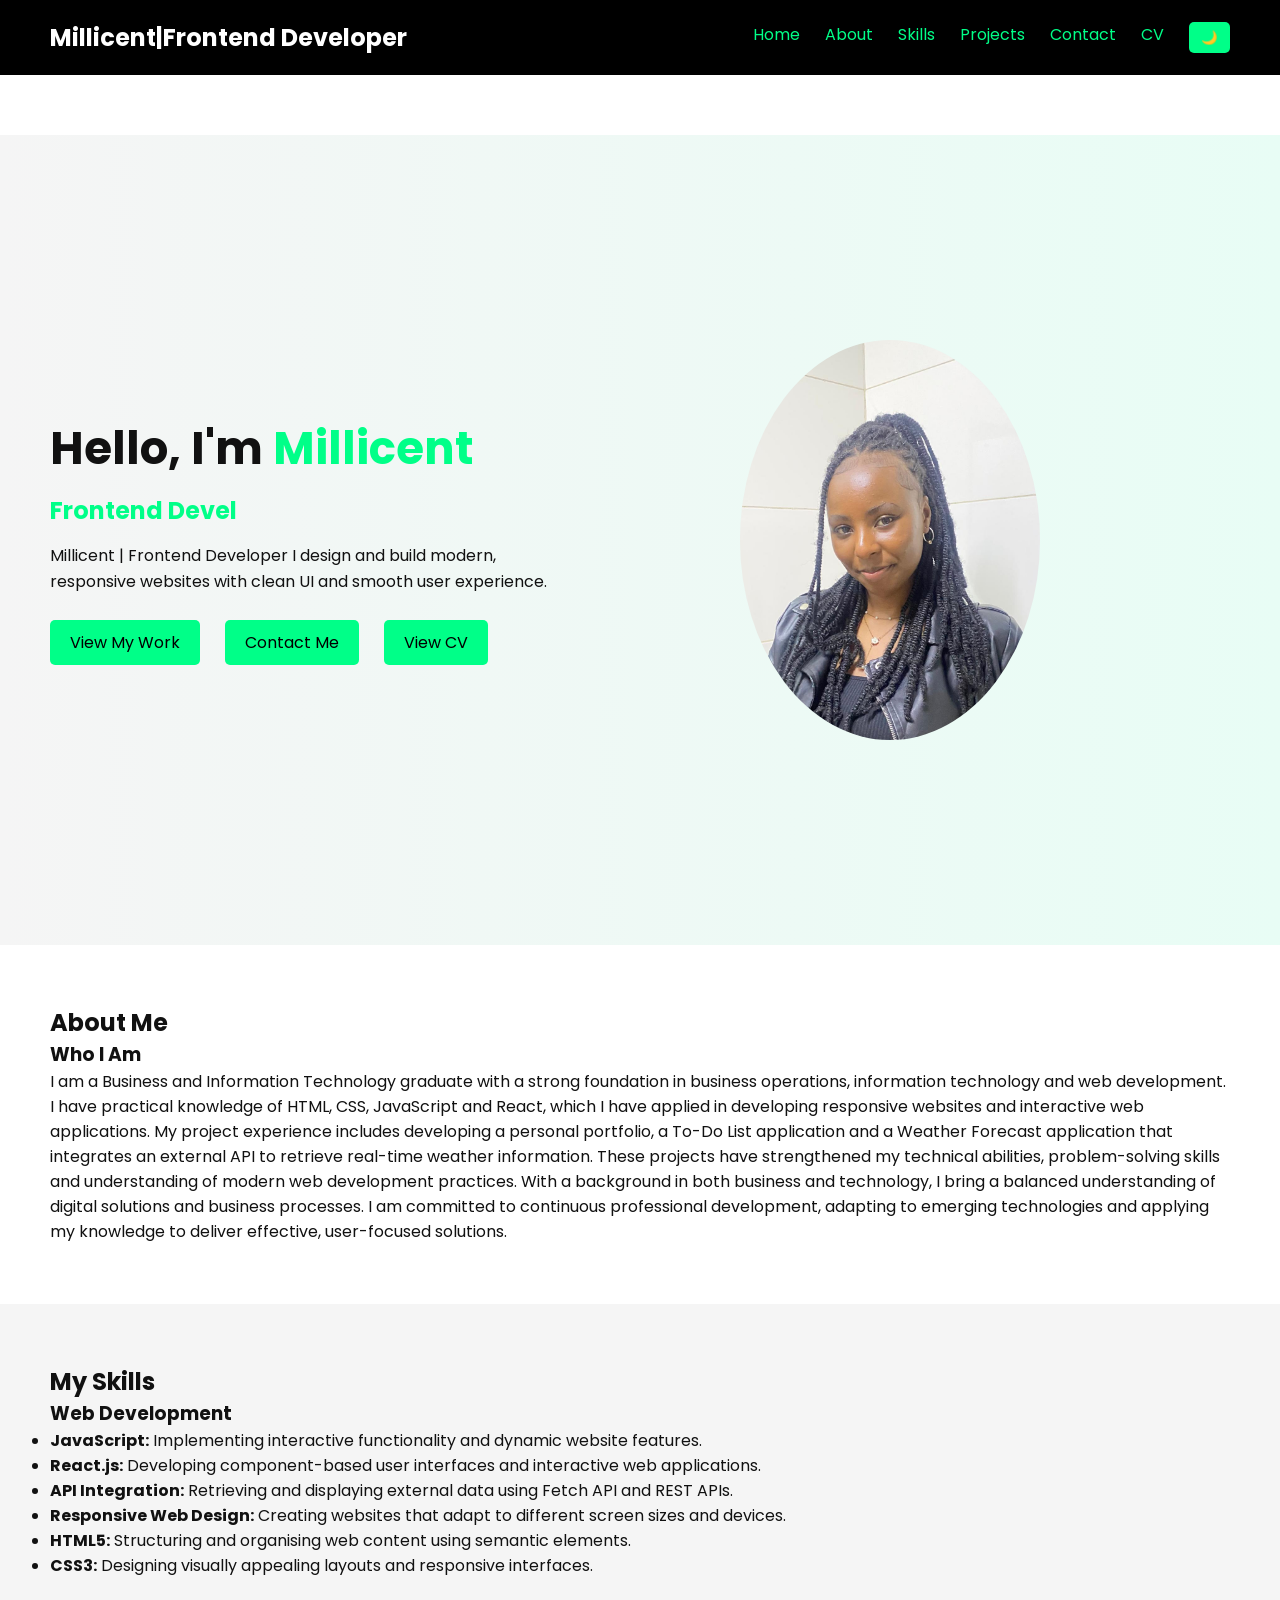
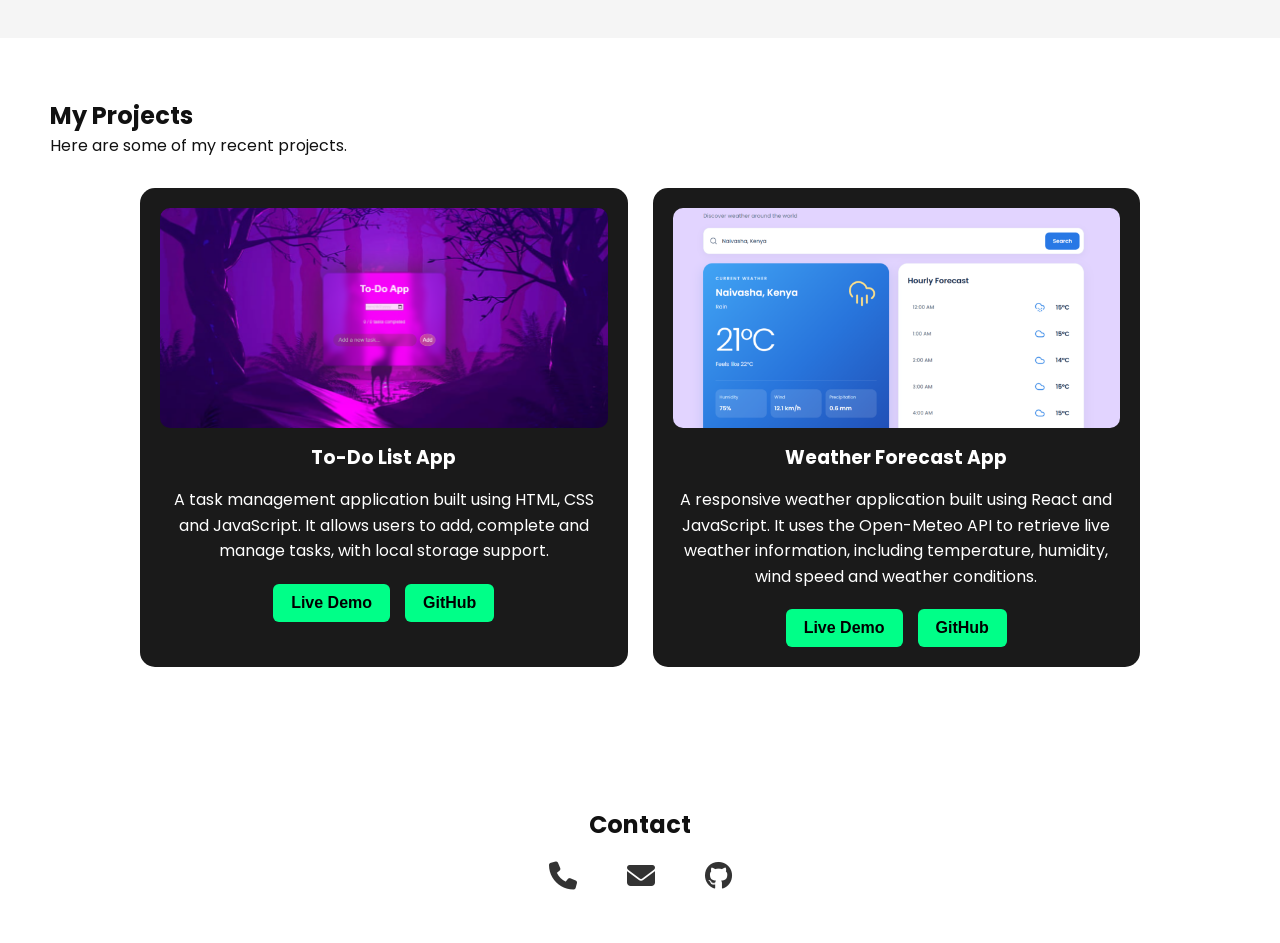
==== commit 2a2a6cde: "Updated portfolio sections and styling" ====
--- a/index.html
+++ b/index.html
@@ -47,7 +47,7 @@
         </div>
 
         <div class="hero-image">
-            <img src="images/imagebg.png" alt="My Image">
+            <img src="images/image.jpeg" alt="My Image">
         </div>
     </section>
 
@@ -56,33 +56,42 @@
         <h2>About Me</h2>
         <h3>Who I Am</h3>
         <p>
-             I am a passionate Frontend Developer focused on building modern, responsive, and user-friendly websites. <br>I enjoy turning ideas into clean and functional web interfaces using HTML, CSS, and JavaScript.<br>
-
-             I have worked on personal projects such as portfolio websites and small web applications<br> where I practiced layout design, responsiveness, and improving user experience.</p><br><p></p>Through these projects, I have strengthened my problem-solving skills and gained solid experience in frontend development.<br>
-
-             I am continuously improving my skills and exploring new technologies to build better and<br> more interactive web applications. My goal is to create impactful digital experiences and grow into a <br>full-stack developer in the future.
+
+I am a Business and Information Technology graduate with a strong foundation in business operations, information technology and web development. I have practical knowledge of HTML, CSS, JavaScript and React, which I have applied in developing responsive websites and interactive web applications.
+
+My project experience includes developing a personal portfolio, a To-Do List application and a Weather Forecast application that integrates an external API to retrieve real-time weather information. These projects have strengthened my technical abilities, problem-solving skills and understanding of modern web development practices.
+
+With a background in both business and technology, I bring a balanced understanding of digital solutions and business processes. I am committed to continuous professional development, adapting to emerging technologies and applying my knowledge to deliver effective, user-focused solutions.
         </p>
     </section>
 
-    <!--skills-->
-    <section id="skills">
-        <h2>Skills</h2>
-        <p>
-            I am a frontend developer focused on building modern, responsive, and user-friendly websites using HTML, CSS, and JavaScript.<br> 
-            I specialize in creating clean interfaces and smooth user experiences while continuously improving my skills through real-world projects.<br><br>
-            Skills I use:<br>
-            ✔  HTML - structuring web pages<br>
-            ✔  CSS - styling and responsive design (Flexbox, Grid basics)<br>
-            ✔  JavaScript - basic interactivity and project hosting<br>
-            ✔  Git & Github - version control and project hosting<br>
-            ✔  Responsive Design - mobile friendly layouts<br>
-            ✔  UI Design Basics - simple and clean interface design
-
-            <br><br><p>Currently learning <br>
-                - Advanced JavaScript<br>
-                - Modern frontend development practices</p>
-        </p>
-    </section>
+    <!-- SKILLS SECTION -->
+<section id="skills">
+    <h2>My Skills</h2>
+
+    <div class="skills-container">
+
+        <!-- WEB DEVELOPMENT -->
+        <div class="skill-card">
+            <h3>Web Development</h3>
+            <ul>
+                <li><strong>JavaScript:</strong> Implementing interactive functionality and dynamic website features.</li>
+
+                <li><strong>React.js:</strong> Developing component-based user interfaces and interactive web applications.</li>
+
+                <li><strong>API Integration:</strong> Retrieving and displaying external data using Fetch API and REST APIs.</li>
+
+                <li><strong>Responsive Web Design:</strong> Creating websites that adapt to different screen sizes and devices.</li>
+                <li><strong>HTML5:</strong> Structuring and organising web content using semantic elements.</li>
+
+                <li><strong>CSS3:</strong> Designing visually appealing layouts and responsive interfaces.</li>
+
+
+            </ul>
+        </div>
+
+    </div>
+</section>
 
     <!--projects-->
 <section id="projects">
--- a/style.css
+++ b/style.css
@@ -172,12 +172,24 @@
 #skills { background: #f5f5f5; }
 #projects { background: #ffffff; }
 
-/* CONTACT ICONS (FIXED) */
+/* CONTACT SECTION */
+#contact {
+    text-align: center;
+    display: flex;
+    flex-direction: column;
+    align-items: center;
+    justify-content: center;
+    padding: 50px 20px;
+}
+
+/* CONTACT ICONS */
 .contact-icons {
     display: flex;
     justify-content: center;
+    align-items: center;
     gap: 50px;
     margin-top: 20px;
+    width: 100%;
 }
 
 .contact-icons i {
@@ -320,10 +332,12 @@
 }
 
 .projects-card h3 {
+    color:white;
     margin: 15px 0;
 }
 
 .projects-card p {
+    color: white;
     line-height: 1.6;
 }
 
